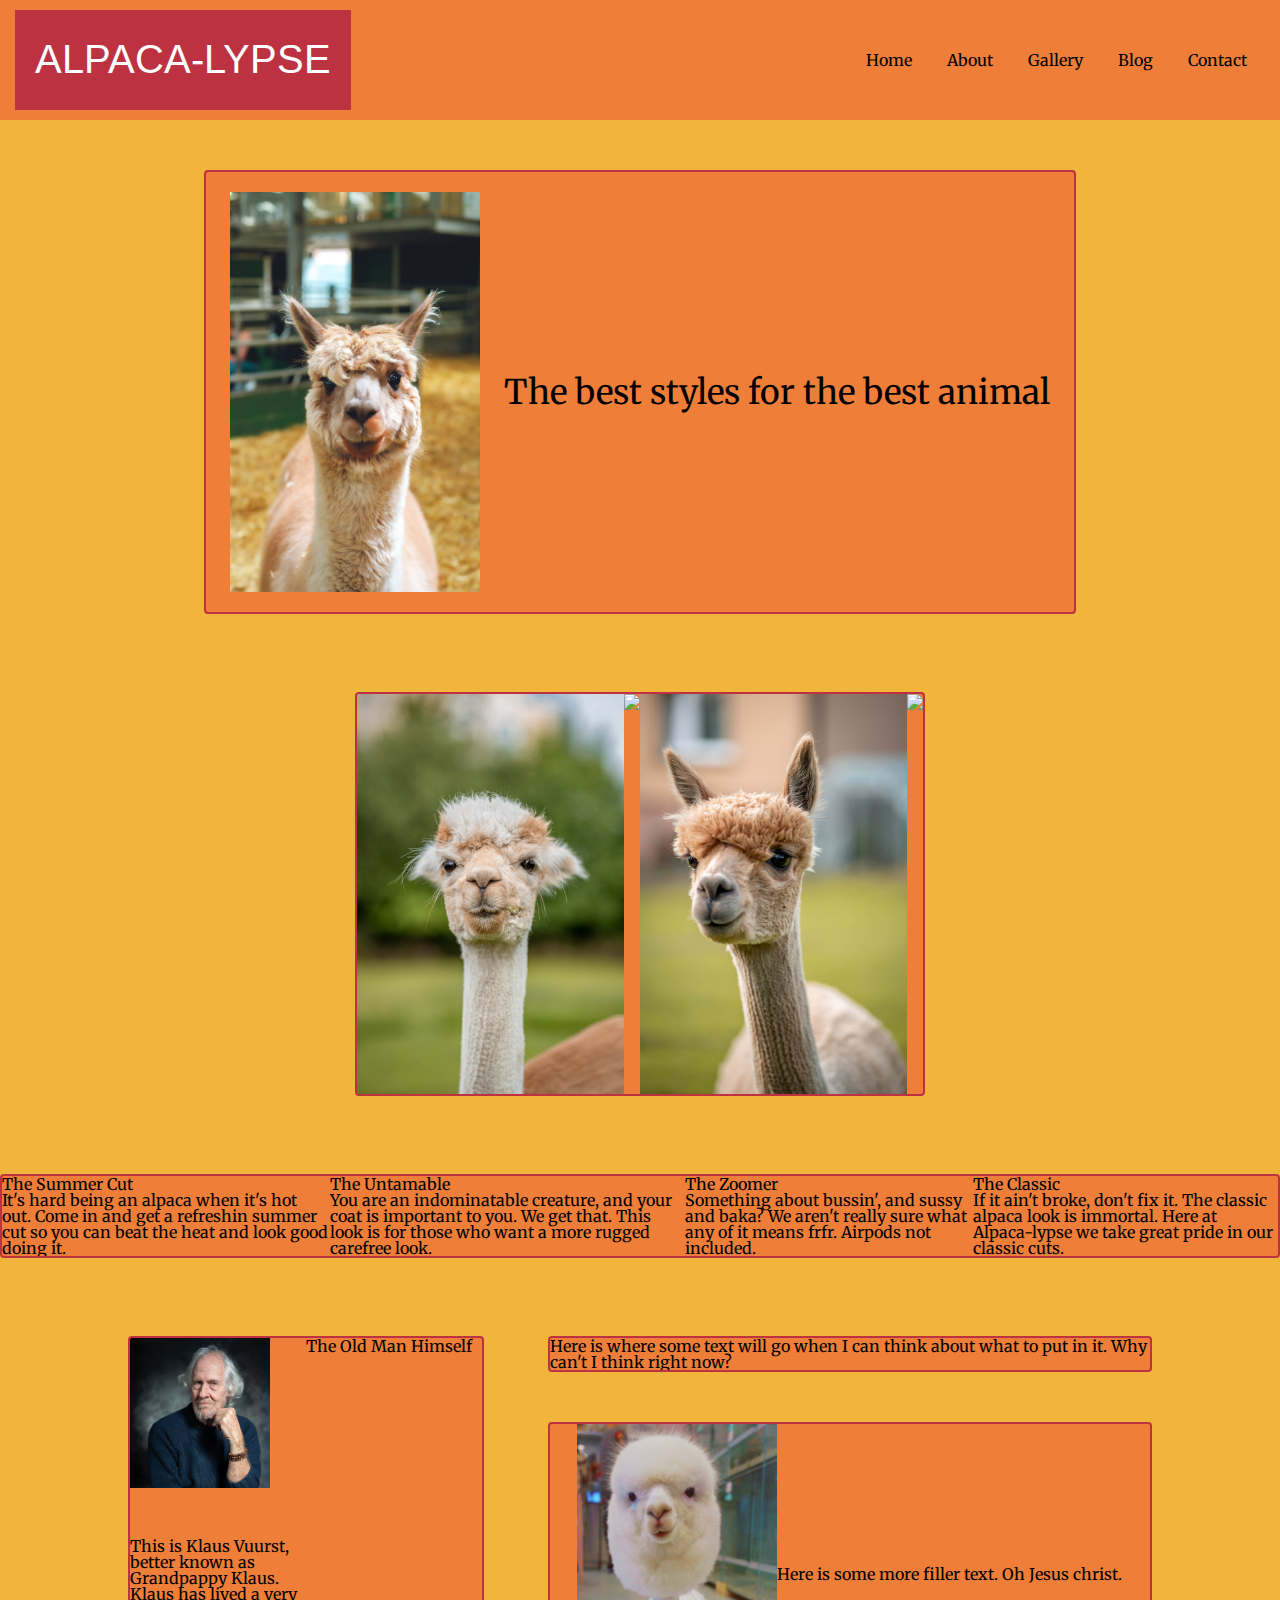
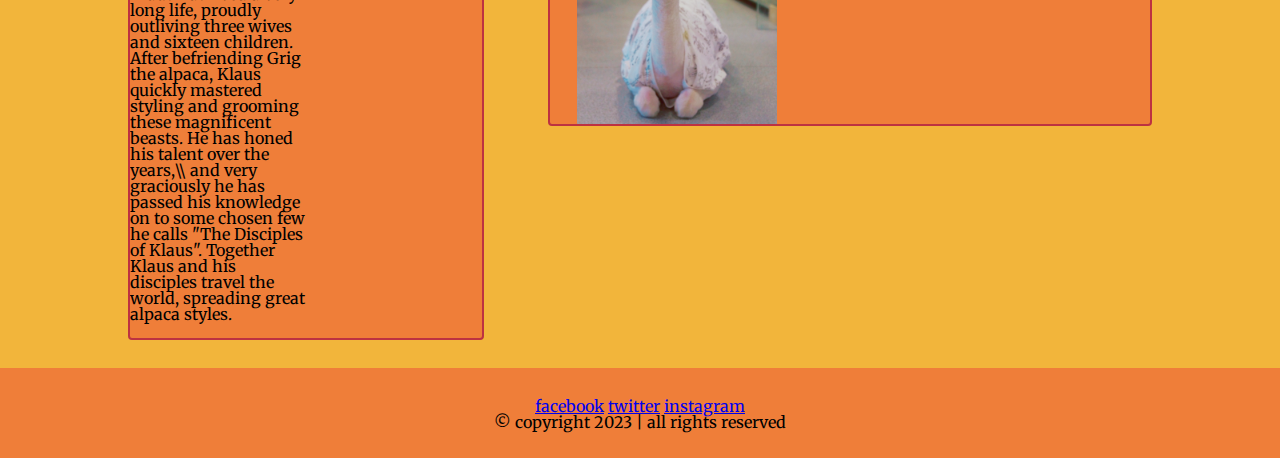
==== index.html @ a9847433 "plz just work image" ====
<!DOCTYPE html>
<html lang="en">
<head>
  <meta charset="UTF-8">
  <meta http-equiv="X-UA-Compatible" content="IE=edge">
  <meta name="viewport" content="width=device-width, initial-scale=1.0">
  <link rel="stylesheet" href="./styles/reset.css">
  <link rel="stylesheet" href="./styles/styles.css">
  <link rel="preconnect" href="https://fonts.googleapis.com">
  <link rel="preconnect" href="https://fonts.gstatic.com" crossorigin>
  <link href="https://fonts.googleapis.com/css2?family=Arimo:wght@700&display=swap" rel="stylesheet">
  <link rel="preconnect" href="https://fonts.googleapis.com">
  <link rel="preconnect" href="https://fonts.gstatic.com" crossorigin>
  <link href="https://fonts.googleapis.com/css2?family=Merriweather&display=swap" rel="stylesheet">
  <script src="scripts.js"></script>
  <title>Alpaca-lypse Home</title>
</head>

<body>
  <div class="main-layout">

    <header>
      <nav>
        <div class="logo">
          <h1>ALPACA-LYPSE</h1>
        </div>
        <ul class="nav-list">
          <li>Home</li>
          <li>About</li>
          <li>Gallery</li>
          <li>Blog</li>
          <li>Contact</li>
        </ul>
        <div class="hamburger" onclick="openMobileNav()">
          <span></span>
          <span></span>
          <span></span>
        </div>
      </nav>
    </header>

    <main>
      <div class="top">
        <img src="https://evankelley.github.io/hairSalonWebsite/images/alpaca7.jpeg">
        <h2>The best styles for the best animal</h2>
      </div>
      <div class="mid-images">
        <img src="/images/alpaca4.jpeg">
        <img src="/images/alpaca5.jpeg">
        <img src="/images/alpaca6.jpeg">
        <img src="/images/alpaca14.jpeg">
      </div>
      <div class="mid-text">
        <div class="mt1">
          <h3>The Summer Cut</h3>
          <p>It's hard being an alpaca when it's hot out. Come in and get a refreshin summer cut so you can beat the heat and look good doing it.</p>
        </div>
        <div class="mt2">
          <h3>The Untamable</h3>
          <p>You are an indominatable creature, and your coat is important to you. We get that. This look is for those who want a more rugged carefree look.</p>
        </div>
        <div class="mt3">
          <h3>The Zoomer</h3>
          <p>Something about bussin', and sussy and baka? We aren't really sure what any of it means frfr. Airpods not included.</p>
        </div>
        <div class="mt4">
          <h3>The Classic</h3>
          <p>If it ain't broke, don't fix it. The classic alpaca look is immortal. Here at Alpaca-lypse we take great pride in our classic cuts.</p>
        </div>
      </div>

      <div class="bottom">
        <div class="bottom-left">
          <div class="bl-img">
            <img src="/images/oldman.jpeg">
          </div>
          <h3 class="klaus">The Old Man Himself</h3>
          <div class="bl-text">
            <p>This is Klaus Vuurst, better known as Grandpappy Klaus. Klaus has lived a very long life, proudly outliving three wives and sixteen children. After befriending Grig the alpaca, Klaus quickly mastered styling and grooming these magnificent beasts. He has honed his talent over the years,\\ and very graciously he has passed his knowledge on to some chosen few he calls "The Disciples of Klaus". Together Klaus and his disciples travel the world, spreading great alpaca styles. </p>
            <br>
            <p></p>
          </div>
        </div>
        <div class="bottom-right">
          <div class="br1">
            <p>Here is where some text will go when I can think about what to put in it. Why can't I think right now?</p>
          </div>
          <div class="br2">
            <img src="/images/alpaca11.jpeg">
            <p>Here is some more filler text. Oh Jesus christ.</p>
          </div>
        </div>
      </div>
    </main>

    <div id="footer">
      <div>
        <div class="conect">
          <a href= "https://www.washingtonpost.com/technology/2021/10/22/jan-6-capitol-riot-facebook/" id="facebook">facebook</a>
          <a href= "https://finance.yahoo.com/news/weak-pathetic-cruel-hr-managers-194837688.html" id="twitter">twitter</a>
          <a href= "https://www.forbes.com/sites/nicolefisher/2019/06/30/neuroscience-explains-why-instagram-is-so-bad-for-teen-girls/?sh=20e67796eba6" id="instagram">instagram</a>
        </div>
        <p>© copyright 2023 | all rights reserved</p>
      </div>
    </div>

  </div>
</body>
---- styles/styles.css ----
/* MAIN BODY */

main{
  background-color: #F2B53B;
  display: grid;
}



/* HEADER/NAV BAR/ BURGER */

*{
  margin: 0;
  padding: 0;
}
body {
  height: 100%;
  display: flex;
  flex-direction: row;
  font-family: 'Merriweather', serif;
  background-color: #EF7E39;
}
nav {
  height: 120px;
  flex: 1;
  background-color: #EF7E39;
  position: relative;
  display: flex;
  flex-direction: row;
  justify-content: space-between;
  align-items: center;
  padding: 0px 15px;
  /* transition: background-color 0.3s ease; */
}
/* nav:hover {
  background-color: #63A597);
} */
nav .logo{
  flex: 2;
  height: 70px;
  text-align: center;
  width: auto;
  display: flex;
  flex-direction: row;
  justify-content: flex-start;
  align-items: center;
}
.logo i{
  margin-right: 10px;
  font-size: 45px;
}
nav ul{
  height:100%;
  flex: 1;
  display: flex;
  flex-direction: row;
  justify-content: space-around;
  align-items: center;
}

ul li {
  list-style: none;
  transition: color 350ms ease-in-out;
}
ul li:hover {
  color: #BD3241;
  cursor: pointer;
}
.hamburger {
  width: 60px;
  height: 45px;
  position: relative;
  margin: 50px auto;
  transform: rotate(0deg);
  transition: all 300ms ease-in-out;
}
.hamburger span {
  display: block;
  position: absolute;
  height: 9px;
  width: 100%;
  background: #BD3241;
  border-radius: 9px;
  opacity: 1;
  transform: rotate(0deg);
  left: 0;
  transition: all .25s ease-out;
}

.hamburger span:nth-child(1) {
  top: 0px;
}

.hamburger span:nth-child(2) {
  top: 18px;
}

.hamburger span:nth-child(3) {
  top: 36px;
}
.hamburger:hover {
  cursor: pointer;
}
.hamburger:hover span:nth-child(1) {
  background: #F2B53B;
  top: 18px;
  transform: rotate(135deg);
}

.hamburger:hover span:nth-child(2) {
  opacity: 0;
  left: -60px;
}

.hamburger:hover span:nth-child(3) {
  background: #F2B53B;
  top: 18px;
  transform: rotate(-135deg);
}

.hamburger.hamburger-close span:nth-child(1) {
  background: rgba(95, 75, 139, 1);
  top: 18px;
  transform: rotate(135deg);
}
.hamburger.hamburger-close span:nth-child(2) {
  opacity: 0;
  left: -60px;
}
.hamburger.hamburger-close span:nth-child(3) {
  background: rgba(95, 75, 139, 1);
  top: 18px;
  transform: rotate(-135deg);
}
@media (max-width: 768px) {
 nav ul.nav-list {
    display: none;
  }
/*   nav ul.nav-list.show-mobile-nav {
    display: flex;
  } */
  ul.nav-list.show-mobile-nav {
    display: flex;
    flex-direction: column;
    height: 100vh;
    position: absolute;
    top: 0;
    right: 0;
    width: 50%;
    padding-top: 80px;
    background-color: black;
    color: white;
    font-size: 2em;
    box-shadow: -7px -1px 13px 0px rgba(0, 0, 0, 0.22);
  }
}
@media (min-width: 768px) {
 nav .hamburger {
    display: none;
  }
  nav ul.nav-list {
    display: flex;
  }
}



/* FOOTER / CONNECT  */

div{
  display: block;
}

header .logo h1{
  margin: 0;
  background-color: #BD3241;
  color: white;
  padding: 30px 20px 30px 20px;
  font-family: 'Arimo', sans-serif;
  font-size: 40px;
  /* position: absolute;
  bottom: -20px;
  left: 180px; */
}

footer{
  height: 90px;
  /* flex: 1; */
  background-color: #EF7E39;
  position: relative;
  display: flex;
  flex-direction: row;
  justify-content: space-between;
  align-items: center;
  padding: 0px 15px;
}

#footer > div {
  margin: 0 auto;
  padding: 30px 0px 28px;
  overflow: hidden;
  text-align: center;
}

#footer div.connect{
  background: #BD3241;
  /* float: right; */
  height: 18px;
  margin: 0px 20px 0px 150px;
  padding: 22px 20px;
  overflow: hidden;
  width: 144px;
}

.top{
  display: flex;
  justify-content: center;
  align-items: center;
  background-color: #EF7E39;
  border: 2px solid #bd3241;
  border-radius: 4px;
  margin: 50px auto 28px;
  overflow: hidden;
  padding: 0;
}

.top img{
  width: 250px;
  height: 400px;
  padding: 20px 0px 20px 24px;
}

.top h2{
  font-size: 34px;
  padding: 0px 24px 0px 24px;
}


.mid-images{
  display: flex;
  justify-content: center;
  align-items: center;
  background-color: #EF7E39;
  border: 2px solid #bd3241;
  border-radius: 4px;
  margin: 50px auto 28px;
  overflow: hidden;
  padding: 0;
}

.mid-images img{
  width: auto;
  height: 400px;
}

.mid-text{
  display: flex;
  justify-content: center;
  align-items: center;
  background-color: #EF7E39;
  border: 2px solid #bd3241;
  border-radius: 4px;
  margin: 50px auto 28px;
  overflow: hidden;
  padding: 0;
}

.bottom-left{
  display: grid;
  grid-template-columns: 1fr 1fr;
  grid-template-rows: 1fr 2fr;
  background-color: #EF7E39;
  border: 2px solid #bd3241;
  border-radius: 4px;
  margin: 50px auto 28px;
  overflow: hidden;
  padding: 0;
  grid-column: 2/3;
  grid-row: 1/4;
}

.bottom-left img{
  width: 140px;
  height: 150px;
  grid-column: 1/2;
  grid-row: 1/2;
}

.bottom-left p{
  grid-column: 2/3;
  grid-row: 2/3;
}

.bottom-right{
  grid-column: 4/5;
  grid-row: 1/4;
}

.br1{
  display: flex;
  justify-content: center;
  align-items: center;
  background-color: #EF7E39;
  border: 2px solid #bd3241;
  border-radius: 4px;
  margin: 50px auto 28px;
  overflow: hidden;
  padding: 0;
  /* grid-column: 4/5;
  grid-row: 1/2; */
}

.br2{
  display: flex;
  justify-content: center;
  align-items: center;
  background-color: #EF7E39;
  border: 2px solid #bd3241;
  border-radius: 4px;
  margin: 50px auto 28px;
  overflow: hidden;
  padding: 0;
  /* grid-column: 4/5;
  grid-row: 3/4; */
}

.br2 img{
  width: 200px;
  height: 300px;
}

.bottom{
  display: grid;
  grid-template-columns: 10% auto 5% auto 10%;
  grid-template-rows: 1fr 1fr 1fr;
}
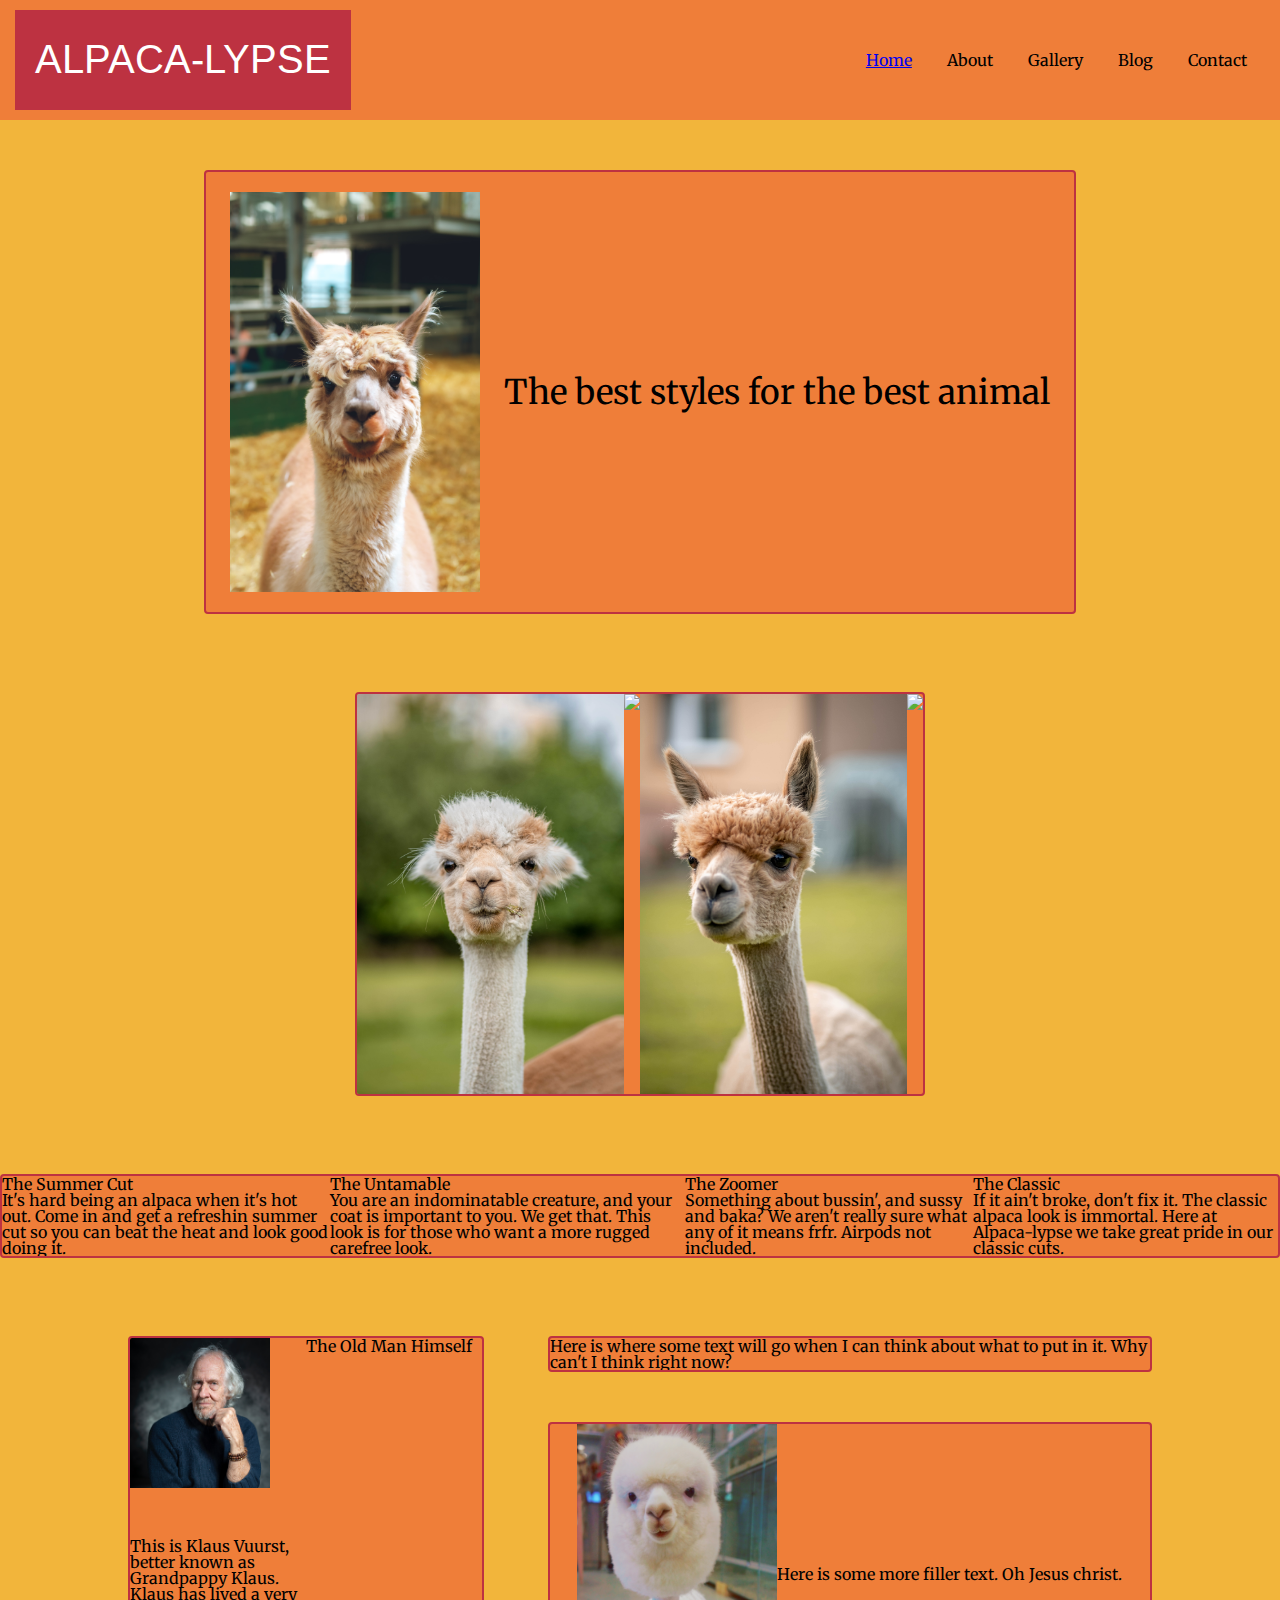
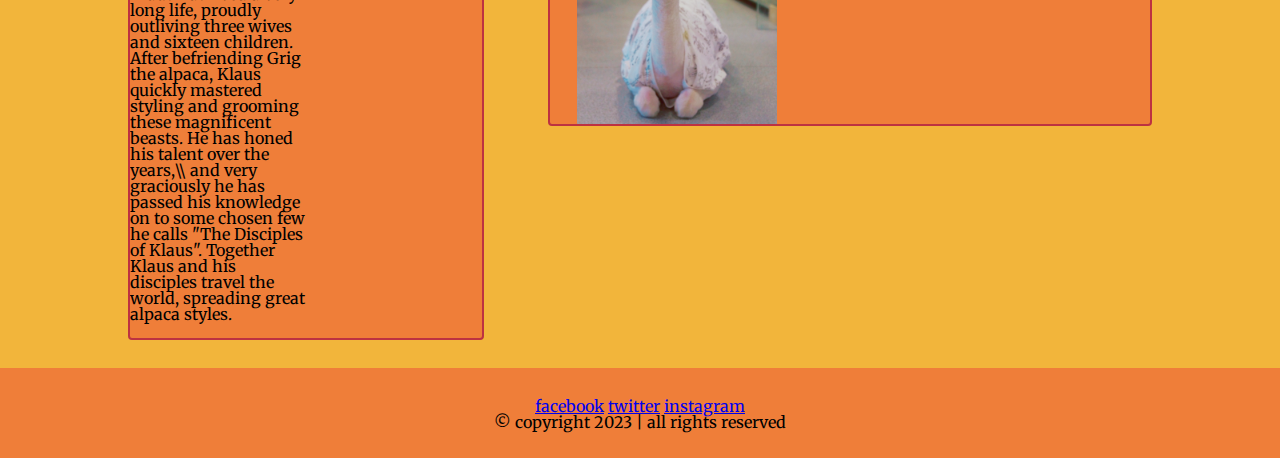
==== commit 868c4964: "link test" ====
--- a/index.html
+++ b/index.html
@@ -25,11 +25,11 @@
           <h1>ALPACA-LYPSE</h1>
         </div>
         <ul class="nav-list">
-          <li>Home</li>
-          <li>About</li>
-          <li>Gallery</li>
-          <li>Blog</li>
-          <li>Contact</li>
+          <li><a href="https://evankelley.github.io/hairSalonWebsite">Home</a></li>
+          <li href="https://evankelley.github.io/hairSalonWebsite/pages/about">About</li>
+          <li href="https://evankelley.github.io/hairSalonWebsite/pages/gallery">Gallery</li>
+          <li href="https://evankelley.github.io/hairSalonWebsite/pages/blog">Blog</li>
+          <li href="https://evankelley.github.io/hairSalonWebsite/pages/contact">Contact</li>
         </ul>
         <div class="hamburger" onclick="openMobileNav()">
           <span></span>
@@ -45,10 +45,10 @@
         <h2>The best styles for the best animal</h2>
       </div>
       <div class="mid-images">
-        <img src="/images/alpaca4.jpeg">
-        <img src="/images/alpaca5.jpeg">
-        <img src="/images/alpaca6.jpeg">
-        <img src="/images/alpaca14.jpeg">
+        <img src="https://evankelley.github.io/hairSalonWebsite/images/alpaca4.jpeg"">
+        <img src="https://evankelley.github.io/hairSalonWebsite/images/alpaca5.jpeg">
+        <img src="https://evankelley.github.io/hairSalonWebsite/images/alpaca6.jpeg">
+        <img src="https://evankelley.github.io/hairSalonWebsite/images/alpaca14.jpeg">
       </div>
       <div class="mid-text">
         <div class="mt1">
@@ -72,7 +72,7 @@
       <div class="bottom">
         <div class="bottom-left">
           <div class="bl-img">
-            <img src="/images/oldman.jpeg">
+            <img src="https://evankelley.github.io/hairSalonWebsite/images/oldman.jpeg">
           </div>
           <h3 class="klaus">The Old Man Himself</h3>
           <div class="bl-text">
@@ -86,7 +86,7 @@
             <p>Here is where some text will go when I can think about what to put in it. Why can't I think right now?</p>
           </div>
           <div class="br2">
-            <img src="/images/alpaca11.jpeg">
+            <img src="https://evankelley.github.io/hairSalonWebsite/images/alpaca11.jpeg">
             <p>Here is some more filler text. Oh Jesus christ.</p>
           </div>
         </div>
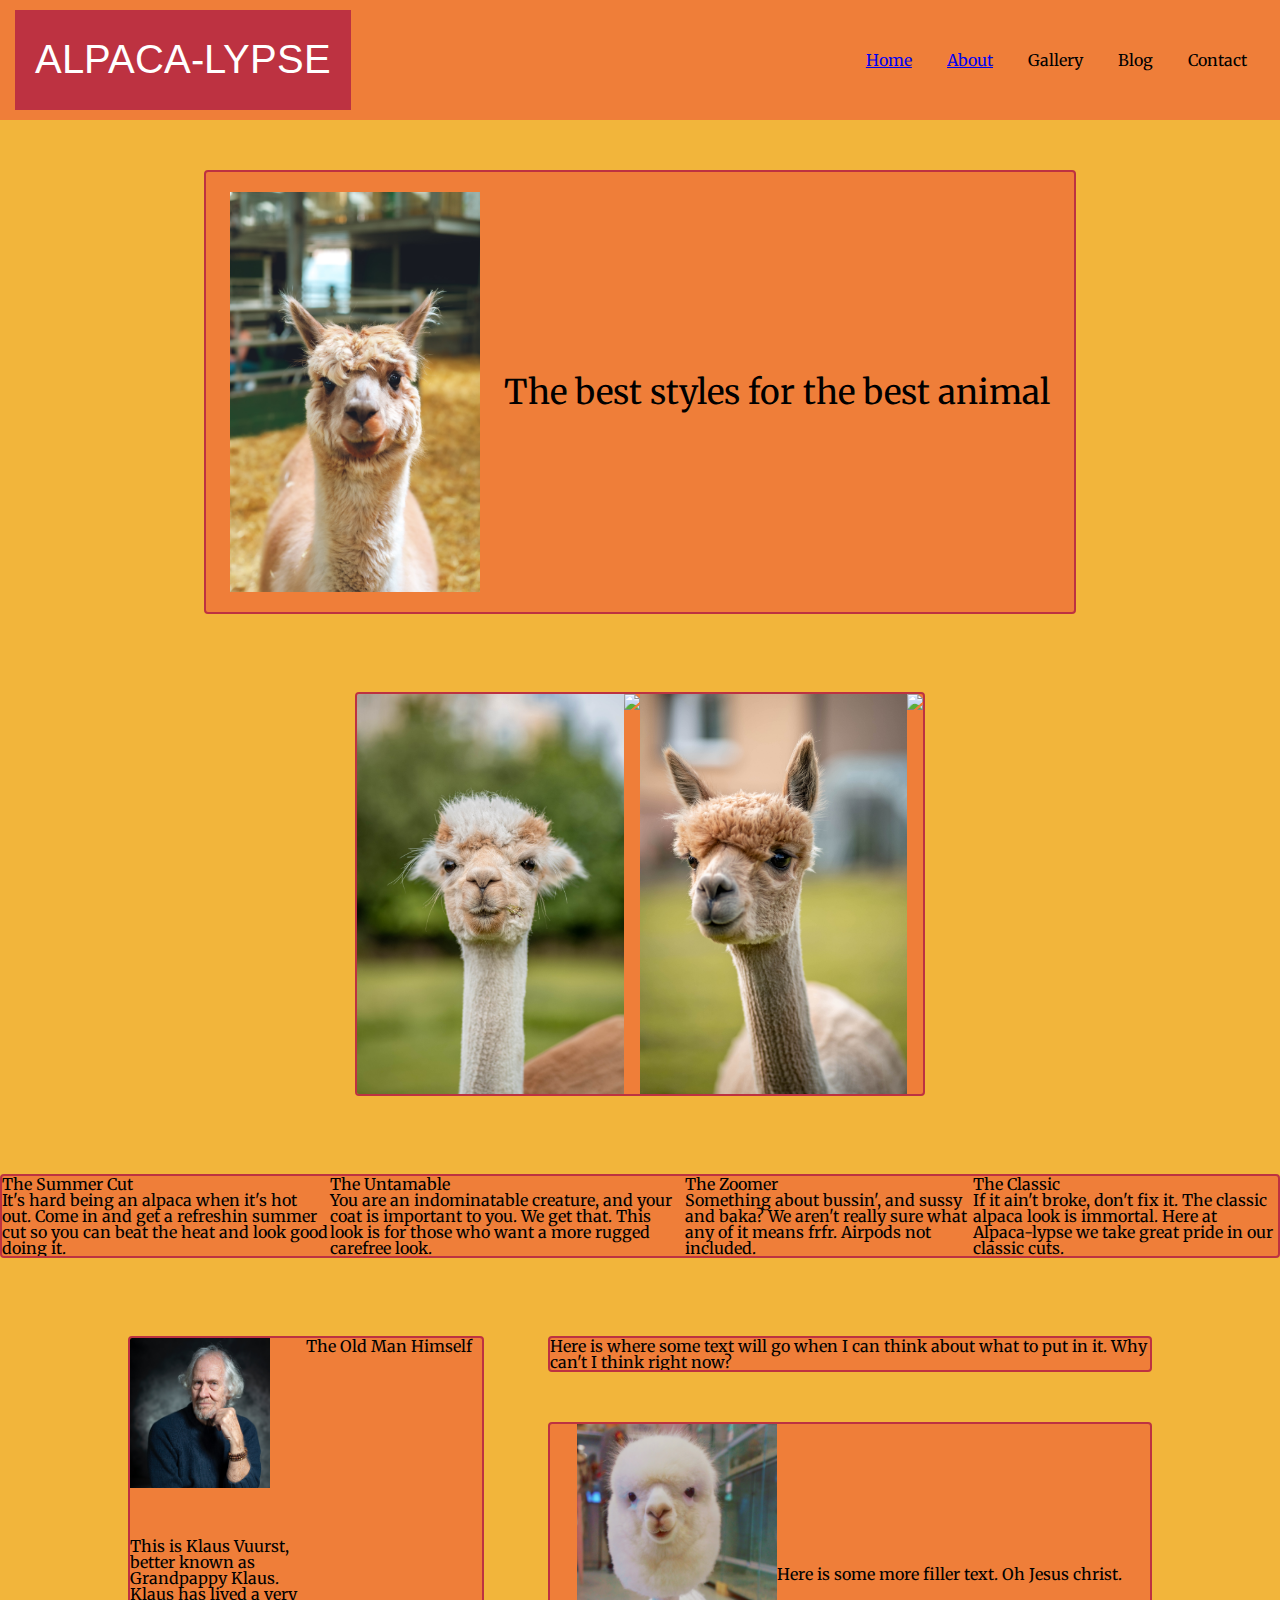
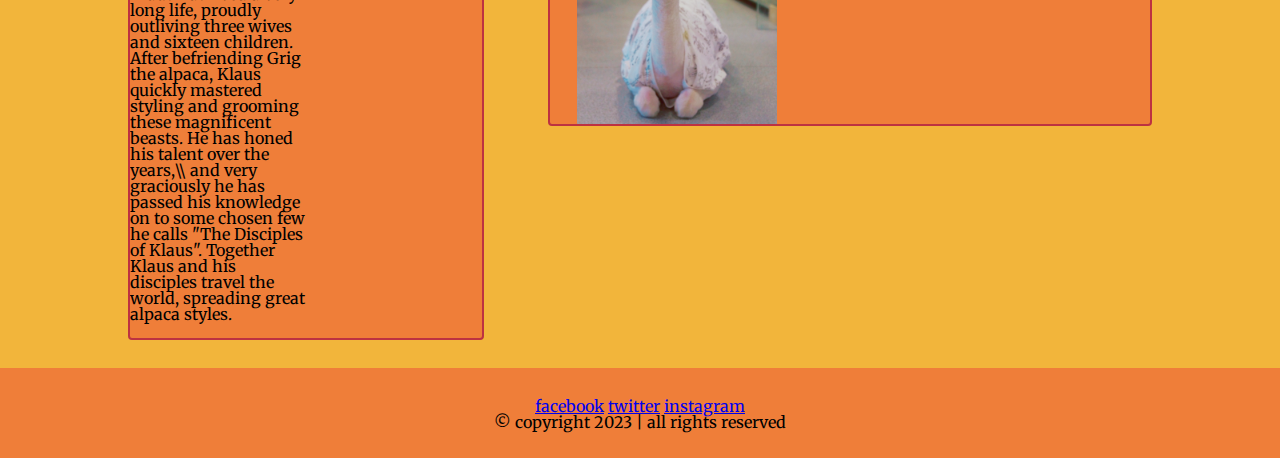
==== commit 44abcb85: "wrong link to test.." ====
--- a/index.html
+++ b/index.html
@@ -26,7 +26,7 @@
         </div>
         <ul class="nav-list">
           <li><a href="https://evankelley.github.io/hairSalonWebsite">Home</a></li>
-          <li href="https://evankelley.github.io/hairSalonWebsite/pages/about">About</li>
+          <li><a href="https://evankelley.github.io/hairSalonWebsite/pages/about">About</a></li>
           <li href="https://evankelley.github.io/hairSalonWebsite/pages/gallery">Gallery</li>
           <li href="https://evankelley.github.io/hairSalonWebsite/pages/blog">Blog</li>
           <li href="https://evankelley.github.io/hairSalonWebsite/pages/contact">Contact</li>
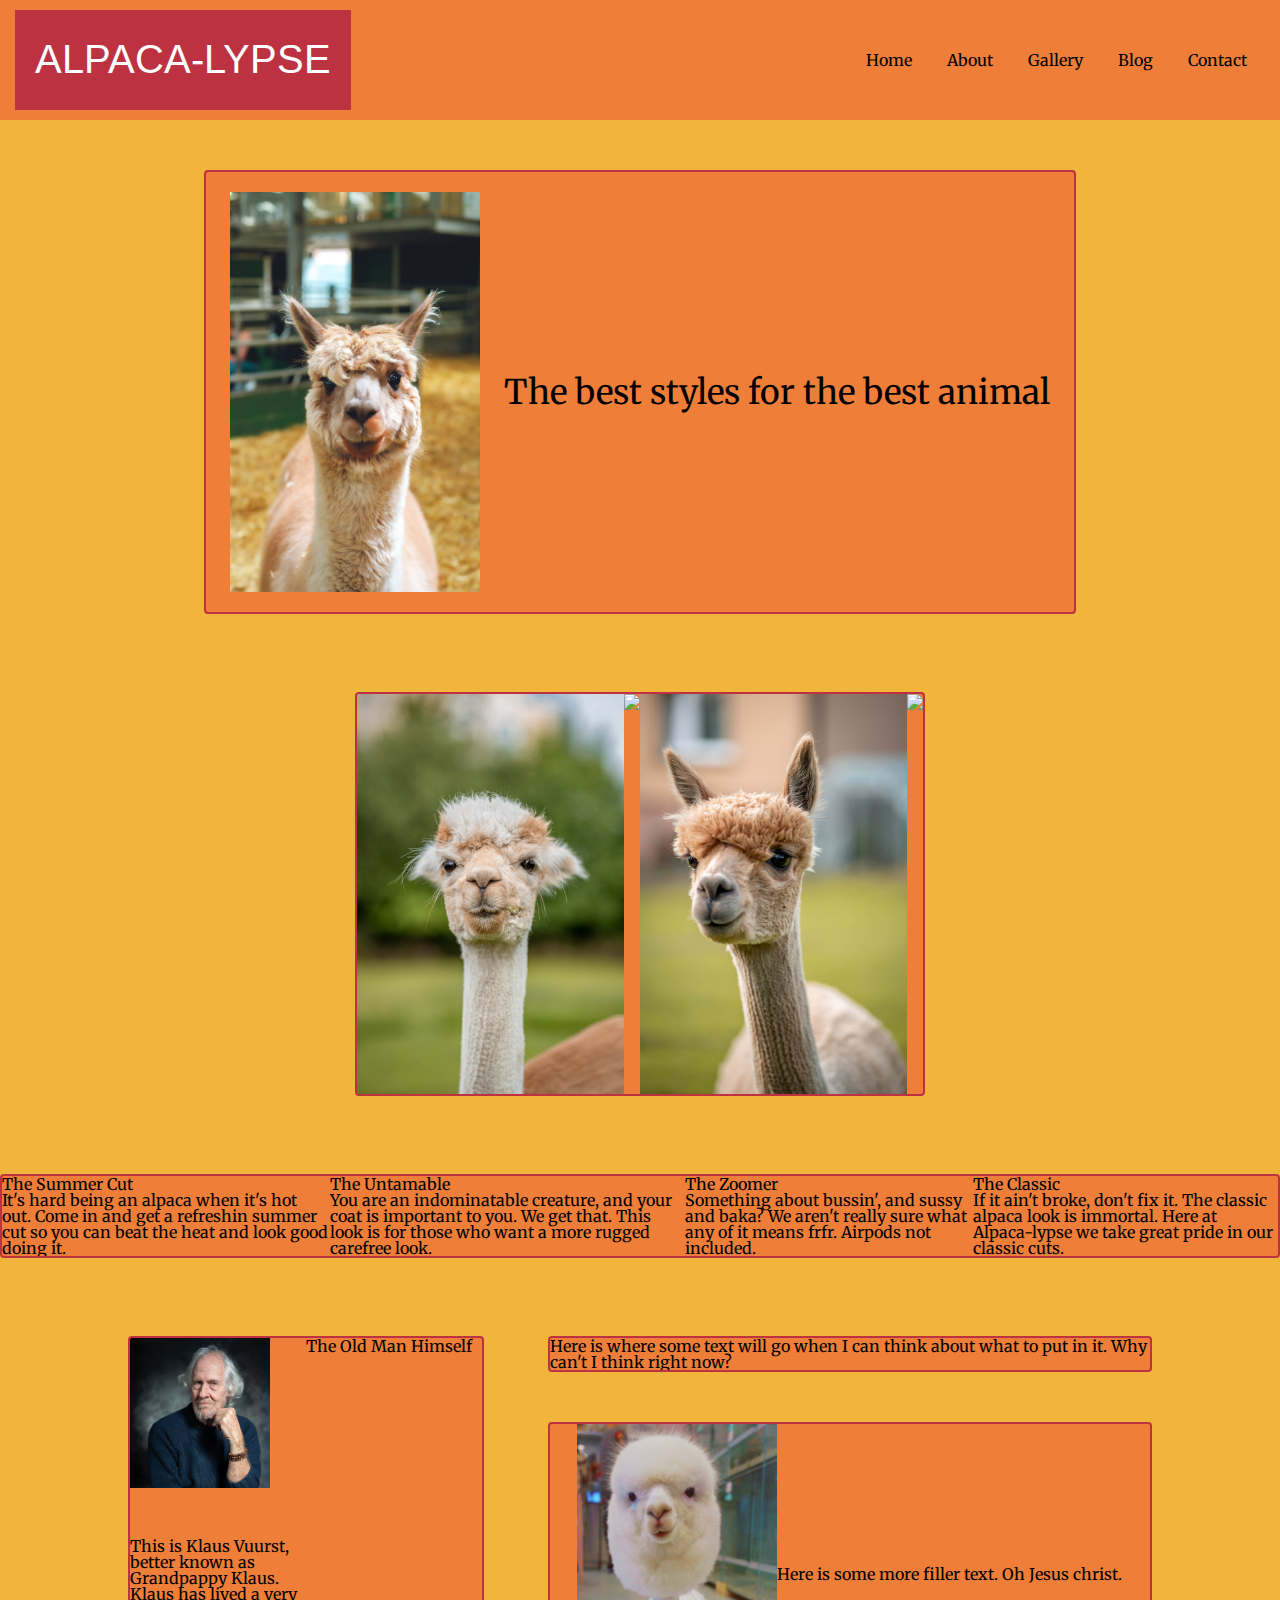
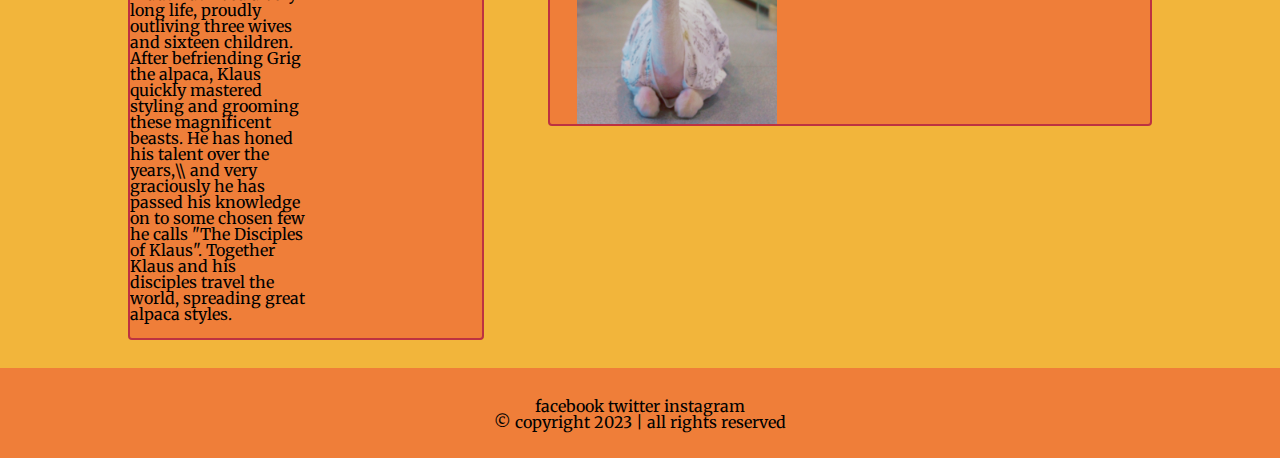
==== commit c3897e5a: "nav bar funtionality" ====
--- a/index.html
+++ b/index.html
@@ -27,9 +27,9 @@
         <ul class="nav-list">
           <li><a href="https://evankelley.github.io/hairSalonWebsite">Home</a></li>
           <li><a href="https://evankelley.github.io/hairSalonWebsite/pages/about">About</a></li>
-          <li href="https://evankelley.github.io/hairSalonWebsite/pages/gallery">Gallery</li>
-          <li href="https://evankelley.github.io/hairSalonWebsite/pages/blog">Blog</li>
-          <li href="https://evankelley.github.io/hairSalonWebsite/pages/contact">Contact</li>
+          <li><a href="https://evankelley.github.io/hairSalonWebsite/pages/gallery">Gallery</a></li>
+          <li><a href="https://evankelley.github.io/hairSalonWebsite/pages/blog">Blog</a></li>
+          <li><a href="https://evankelley.github.io/hairSalonWebsite/pages/contact">Contact</a></li>
         </ul>
         <div class="hamburger" onclick="openMobileNav()">
           <span></span>
--- a/styles/styles.css
+++ b/styles/styles.css
@@ -20,6 +20,12 @@
   font-family: 'Merriweather', serif;
   background-color: #EF7E39;
 }
+
+a{
+  text-decoration: none;
+  color: black;
+}
+
 nav {
   height: 120px;
   flex: 1;
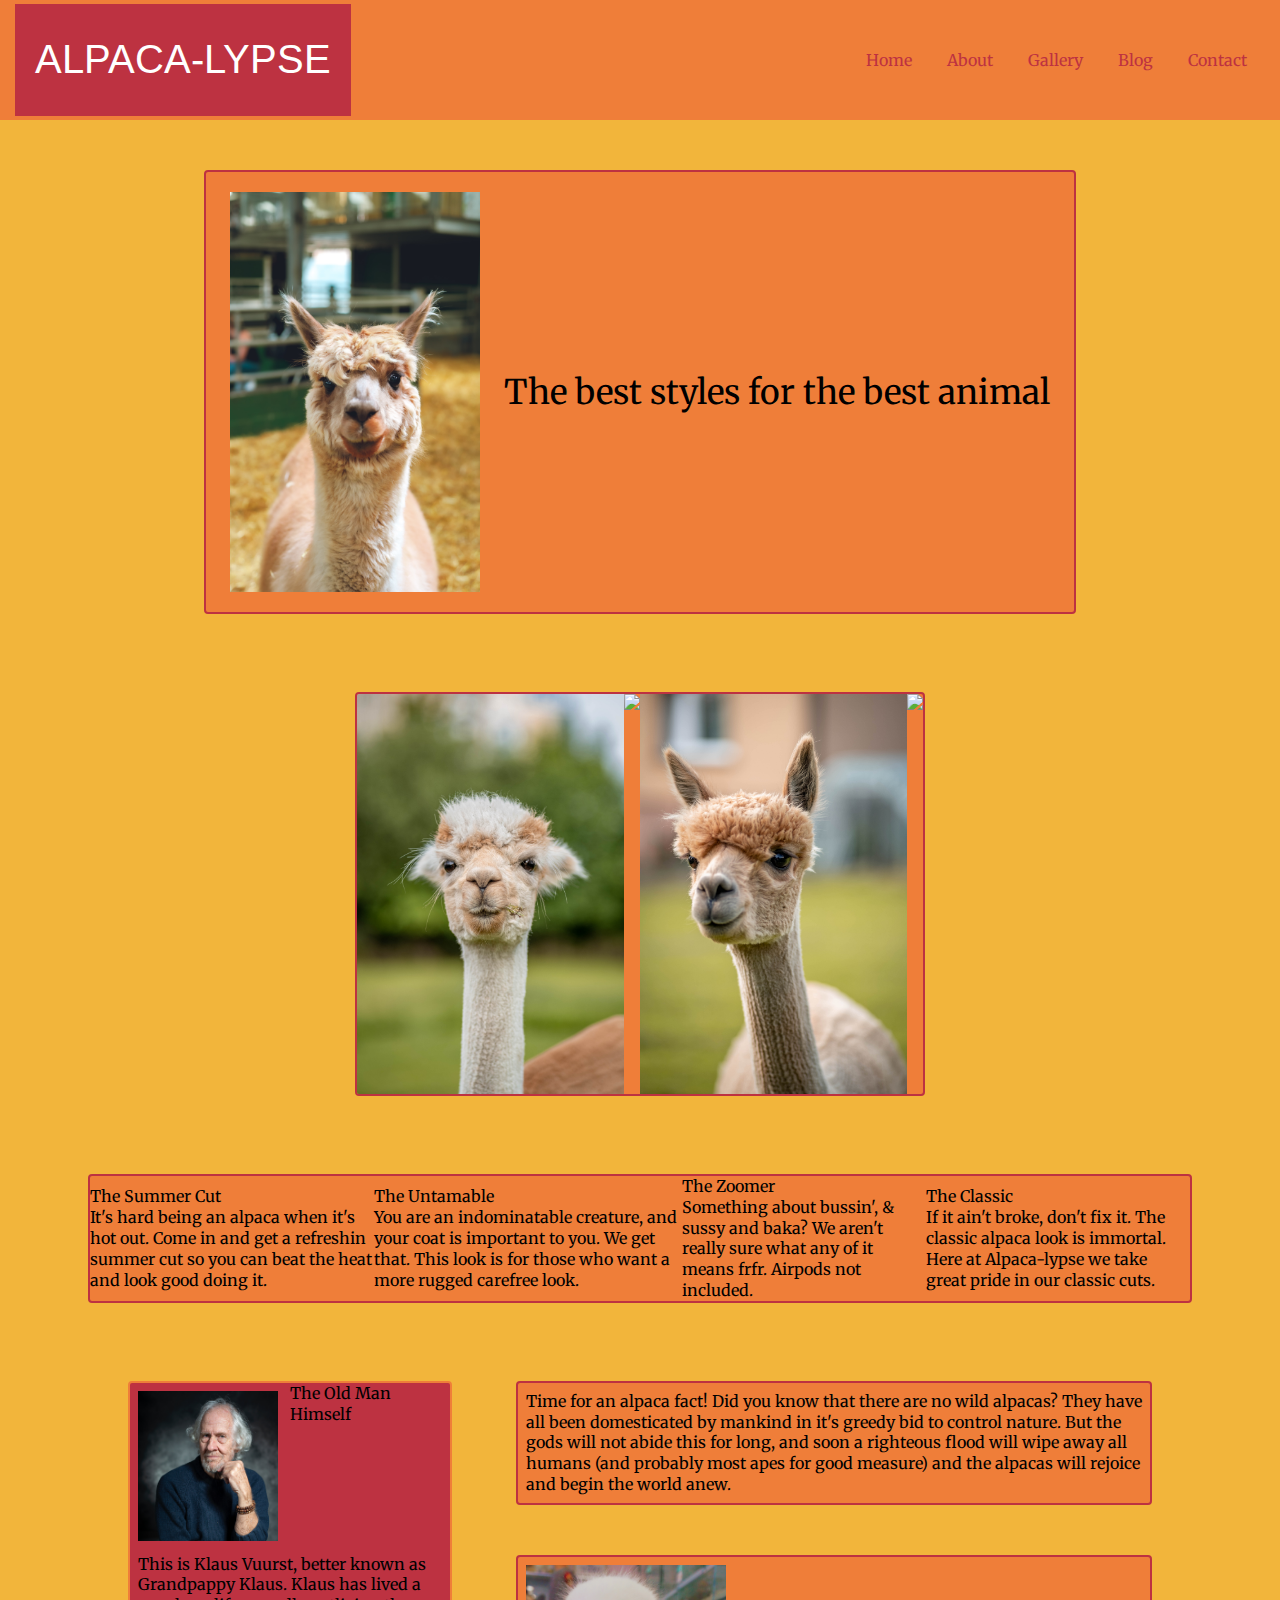
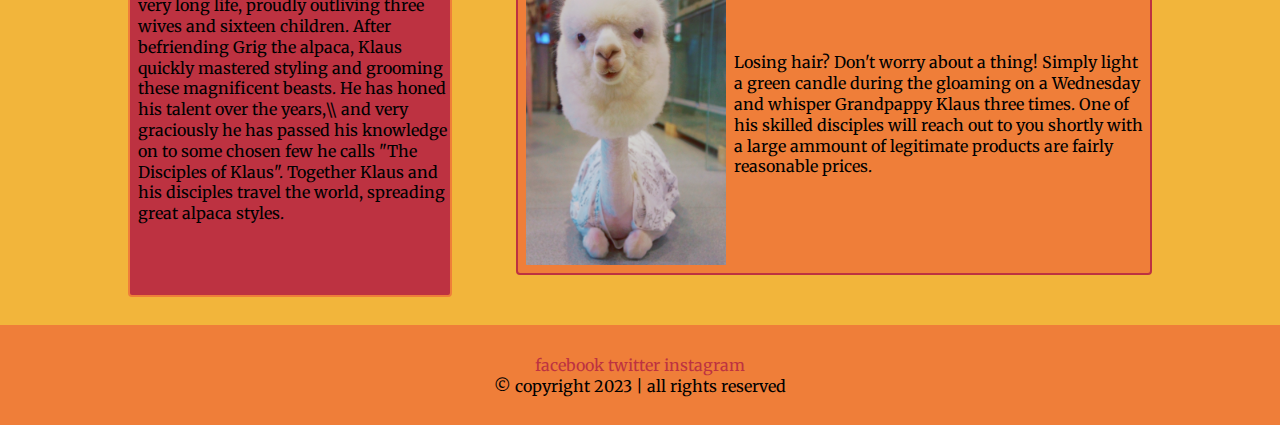
==== commit 8426d632: "PrOGgREsS" ====
--- a/index.html
+++ b/index.html
@@ -61,7 +61,7 @@
         </div>
         <div class="mt3">
           <h3>The Zoomer</h3>
-          <p>Something about bussin', and sussy and baka? We aren't really sure what any of it means frfr. Airpods not included.</p>
+          <p>Something about bussin', & sussy and baka? We aren't really sure what any of it means frfr. Airpods not included.</p>
         </div>
         <div class="mt4">
           <h3>The Classic</h3>
@@ -83,11 +83,11 @@
         </div>
         <div class="bottom-right">
           <div class="br1">
-            <p>Here is where some text will go when I can think about what to put in it. Why can't I think right now?</p>
+            <p>Time for an alpaca fact! Did you know that there are no wild alpacas? They have all been domesticated by mankind in it's greedy bid to control nature. But the gods will not abide this for long, and soon a righteous flood will wipe away all humans (and probably most apes for good measure) and the alpacas will rejoice and begin the world anew. </p>
           </div>
           <div class="br2">
             <img src="https://evankelley.github.io/hairSalonWebsite/images/alpaca11.jpeg">
-            <p>Here is some more filler text. Oh Jesus christ.</p>
+            <p>Losing hair? Don't worry about a thing! Simply light a green candle during the gloaming on a Wednesday and whisper Grandpappy Klaus three times. One of his skilled disciples will reach out to you shortly with a large ammount of legitimate products are fairly reasonable prices.</p>
           </div>
         </div>
       </div>
--- a/styles/styles.css
+++ b/styles/styles.css
@@ -23,7 +23,7 @@
 
 a{
   text-decoration: none;
-  color: black;
+  color: #bd3241;
 }
 
 nav {
@@ -260,6 +260,7 @@
 }
 
 .mid-text{
+  max-width: 1100px;
   display: flex;
   justify-content: center;
   align-items: center;
@@ -275,8 +276,8 @@
   display: grid;
   grid-template-columns: 1fr 1fr;
   grid-template-rows: 1fr 2fr;
-  background-color: #EF7E39;
-  border: 2px solid #bd3241;
+  background-color: #bd3241;
+  border: 2px solid #EF7E39;
   border-radius: 4px;
   margin: 50px auto 28px;
   overflow: hidden;
@@ -290,11 +291,13 @@
   height: 150px;
   grid-column: 1/2;
   grid-row: 1/2;
-}
-
-.bottom-left p{
-  grid-column: 2/3;
+  padding: 8px;
+}
+
+.bl-text{
+  grid-column: 1/3;
   grid-row: 2/3;
+  padding-left: 8px;
 }
 
 .bottom-right{
@@ -311,7 +314,7 @@
   border-radius: 4px;
   margin: 50px auto 28px;
   overflow: hidden;
-  padding: 0;
+  padding: 8px;
   /* grid-column: 4/5;
   grid-row: 1/2; */
 }
@@ -333,6 +336,7 @@
 .br2 img{
   width: 200px;
   height: 300px;
+  padding: 8px;
 }
 
 .bottom{
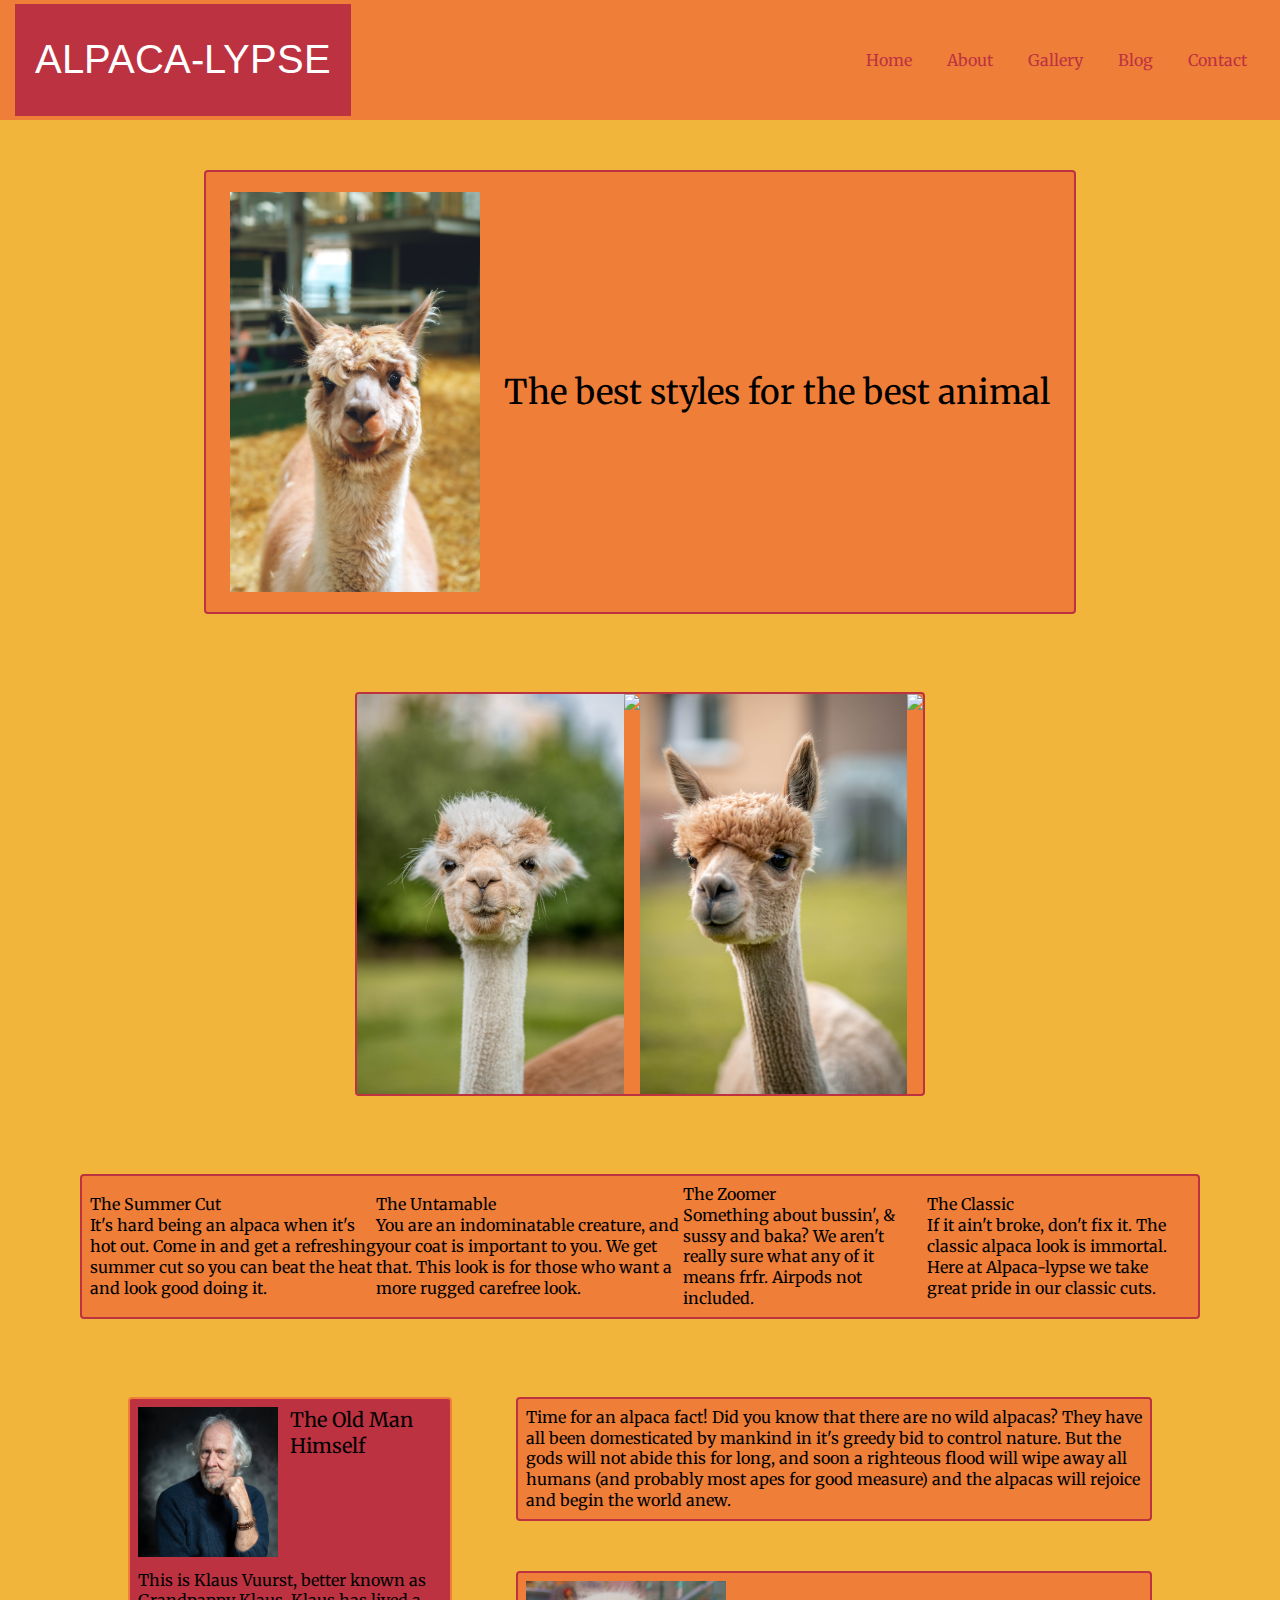
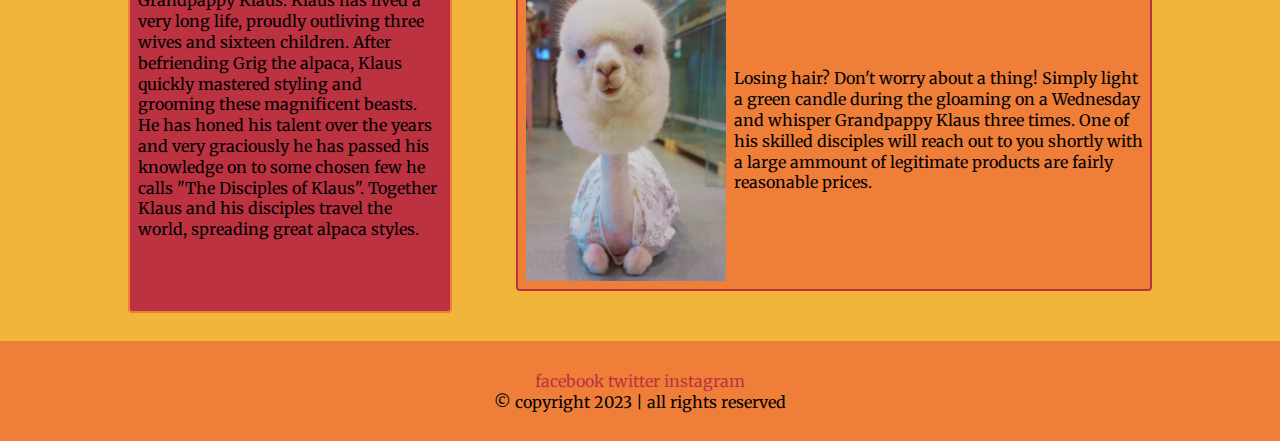
==== commit feec5974: "styled mobile menu" ====
--- a/index.html
+++ b/index.html
@@ -53,7 +53,7 @@
       <div class="mid-text">
         <div class="mt1">
           <h3>The Summer Cut</h3>
-          <p>It's hard being an alpaca when it's hot out. Come in and get a refreshin summer cut so you can beat the heat and look good doing it.</p>
+          <p>It's hard being an alpaca when it's hot out. Come in and get a refreshing summer cut so you can beat the heat and look good doing it.</p>
         </div>
         <div class="mt2">
           <h3>The Untamable</h3>
@@ -76,7 +76,7 @@
           </div>
           <h3 class="klaus">The Old Man Himself</h3>
           <div class="bl-text">
-            <p>This is Klaus Vuurst, better known as Grandpappy Klaus. Klaus has lived a very long life, proudly outliving three wives and sixteen children. After befriending Grig the alpaca, Klaus quickly mastered styling and grooming these magnificent beasts. He has honed his talent over the years,\\ and very graciously he has passed his knowledge on to some chosen few he calls "The Disciples of Klaus". Together Klaus and his disciples travel the world, spreading great alpaca styles. </p>
+            <p>This is Klaus Vuurst, better known as Grandpappy Klaus. Klaus has lived a very long life, proudly outliving three wives and sixteen children. After befriending Grig the alpaca, Klaus quickly mastered styling and grooming these magnificent beasts. He has honed his talent over the years and very graciously he has passed his knowledge on to some chosen few he calls "The Disciples of Klaus". Together Klaus and his disciples travel the world, spreading great alpaca styles. </p>
             <br>
             <p></p>
           </div>
--- a/styles/styles.css
+++ b/styles/styles.css
@@ -68,8 +68,8 @@
   list-style: none;
   transition: color 350ms ease-in-out;
 }
-ul li:hover {
-  color: #BD3241;
+ul li a:hover {
+  color: #F2B53B;
   cursor: pointer;
 }
 .hamburger {
@@ -125,7 +125,7 @@
 }
 
 .hamburger.hamburger-close span:nth-child(1) {
-  background: rgba(95, 75, 139, 1);
+  background: #F2B53B;
   top: 18px;
   transform: rotate(135deg);
 }
@@ -134,7 +134,7 @@
   left: -60px;
 }
 .hamburger.hamburger-close span:nth-child(3) {
-  background: rgba(95, 75, 139, 1);
+  background: #F2B53B;
   top: 18px;
   transform: rotate(-135deg);
 }
@@ -154,7 +154,7 @@
     right: 0;
     width: 50%;
     padding-top: 80px;
-    background-color: black;
+    background-color: #3393A6;
     color: white;
     font-size: 2em;
     box-shadow: -7px -1px 13px 0px rgba(0, 0, 0, 0.22);
@@ -269,7 +269,7 @@
   border-radius: 4px;
   margin: 50px auto 28px;
   overflow: hidden;
-  padding: 0;
+  padding: 8px;
 }
 
 .bottom-left{
@@ -297,7 +297,12 @@
 .bl-text{
   grid-column: 1/3;
   grid-row: 2/3;
-  padding-left: 8px;
+  padding: 0px 8px 0px 8px;
+}
+
+.klaus{
+  padding-top: 8px;
+  font-size: 20px;
 }
 
 .bottom-right{
